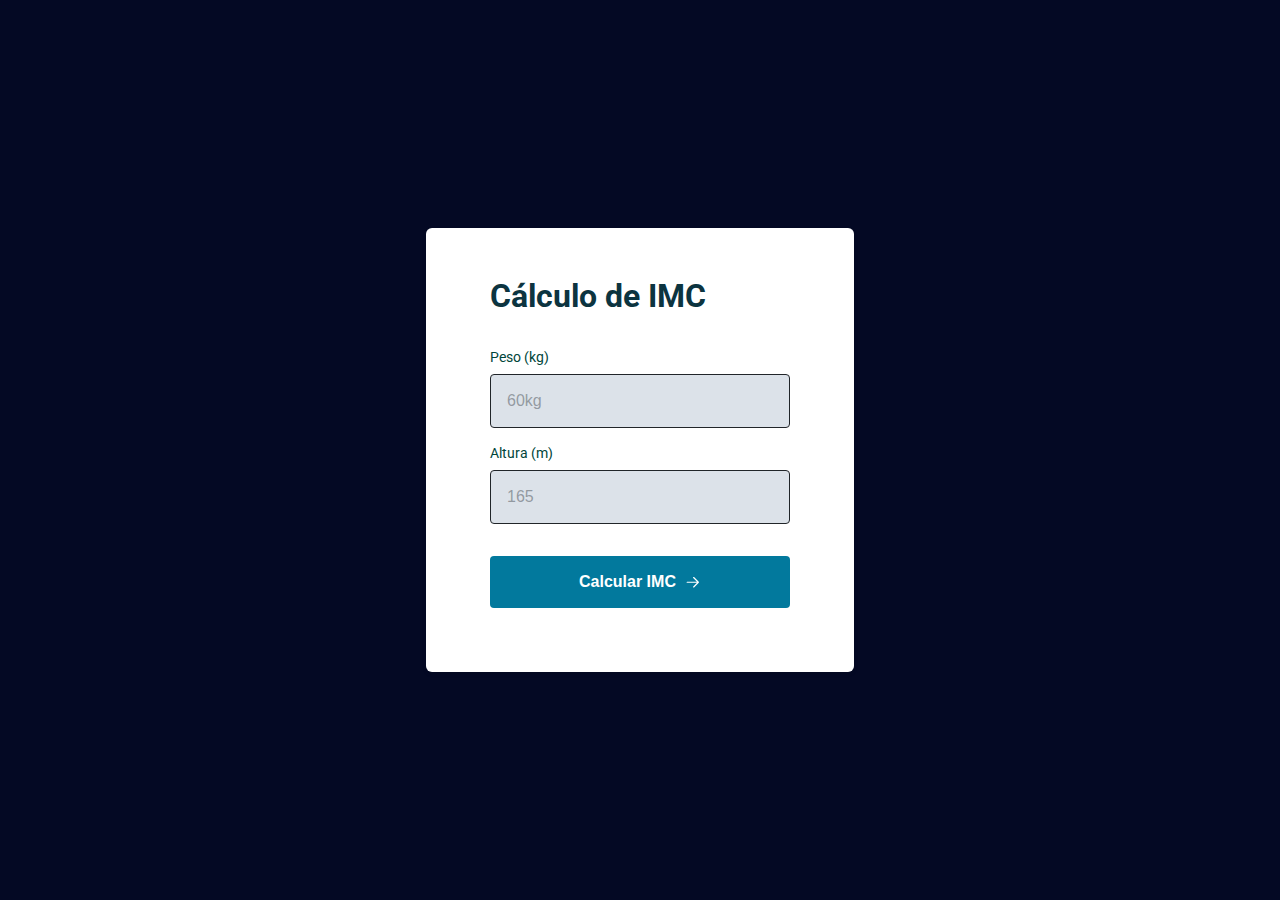
==== week5-exercise-3/index.html @ 5d68022b "Finalizando a estilização CSS do projeto 3 da semana 5" ====
<!DOCTYPE html>
<html lang="en">
<head>
    <meta charset="UTF-8">
    <link rel="preconnect" href="https://fonts.gstatic.com" crossorigin>
    <link href="https://fonts.googleapis.com/css2?family=Roboto:wght@400;700&display=swap" rel="stylesheet">
    
    <meta name="viewport" content="width=device-width, initial-scale=1.0">
    <title>Document</title>
    <link rel="stylesheet" href="style.css">
    <link rel="preconnect" href="https://fonts.googleapis.com">

    <script src="./script.js" defer></script>
</head>
<body>
    <div class="container">       
        <main class="card">
            <form action="">
                <h1 class="title">Cálculo de IMC</h1>
                <div class="input-wrapper">
                    <label for="weight">Peso (kg)</label>
                    <input type="text" id="weight" placeholder="60kg">
                </div>

                <div class="input-wrapper">
                    <label for="height">Altura (m)</label>
                    <input type="text" id="height" placeholder="165">
                </div>

                <button type="submit">Calcular IMC
                   <img src="./assets/arrow.svg" alt="seta apontando para a direita"> 
                </button>
            </form>
        </main>        
    </div>




</body>
</html>
---- week5-exercise-3/style.css ----
*{
    margin: 0;
    padding: 0;
    box-sizing: border-box;
}

:root {
    font-size: 62.5%;

    /* cores */
    --tt-heading: #0C3440;
    
    --tt-label: #00453A;
    --tt-input: #212529;
    --ot-input: #02799D;
    --bd-input: rgba(73, 80, 87, 0.3);
    --tt-placeholder: rgba(73, 80, 87, 0.5);
    --bg-input: #dce2e9;
    
    --tt-button: white;
    --bg-button: #02799D;
    --bg-button-hover: #04566e;

    --bg-error: #F03E3E;
    --tt-error: white;
    
}

body {
    font-family: "Roboto", sans-serif;
    background-color: #040924;
}

body, input, button {
    font-size: 1.6rem;
    line-height: 2rem;
}

.container {
    height: 100vh;
    display: grid;
    place-content: center;
}

.card {
    padding: 4.8rem 6.4rem 6.4rem;
    background: white;
    max-width: 42.8rem;
    margin-inline: auto;

    box-shadow: 0px 2px 4px rgba(0,0,0,0.1);
    border-radius: 0.6rem;
}

.title {
    font-size: 3.2rem;
    line-height: 4rem;
    color: var(--tt-heading);
}

form {
    width: 30rem;
}

form h1 {
    margin-bottom: 3.2rem;
}

form label {
    font-size: 1.4rem;
    line-height: 1.8rem;
    color: var(--tt-label);
    margin-bottom: .8rem;
    display: block;
}

form input {
    width: 100%;
    border: 1px solid var(--tt-input);
    background: var(--bg-input);
    padding: 1.6rem;
    border-radius: 4px;
}

form input:focus {
    outline: 2px solid var(--ot-input);
}

form input::placeholder {
    color: var(--tt-placeholder);
}

.input-wrapper + .input-wrapper{
    margin-top: 1.6rem;
}

button {
    margin-top: 3.2rem;
    padding: 1.6rem;
    width: 100%;

    border: none;
    border-radius: .4rem;
    background-color: var(--bg-button);
    color: var(--tt-button);

    display: flex;
    align-items: center;
    justify-content: center;
    gap: .8rem;
    
    font-weight: bold;
    cursor: pointer;
    transition: background 0.3s;
}

button:hover {
    background: var(--bg-button-hover);
}
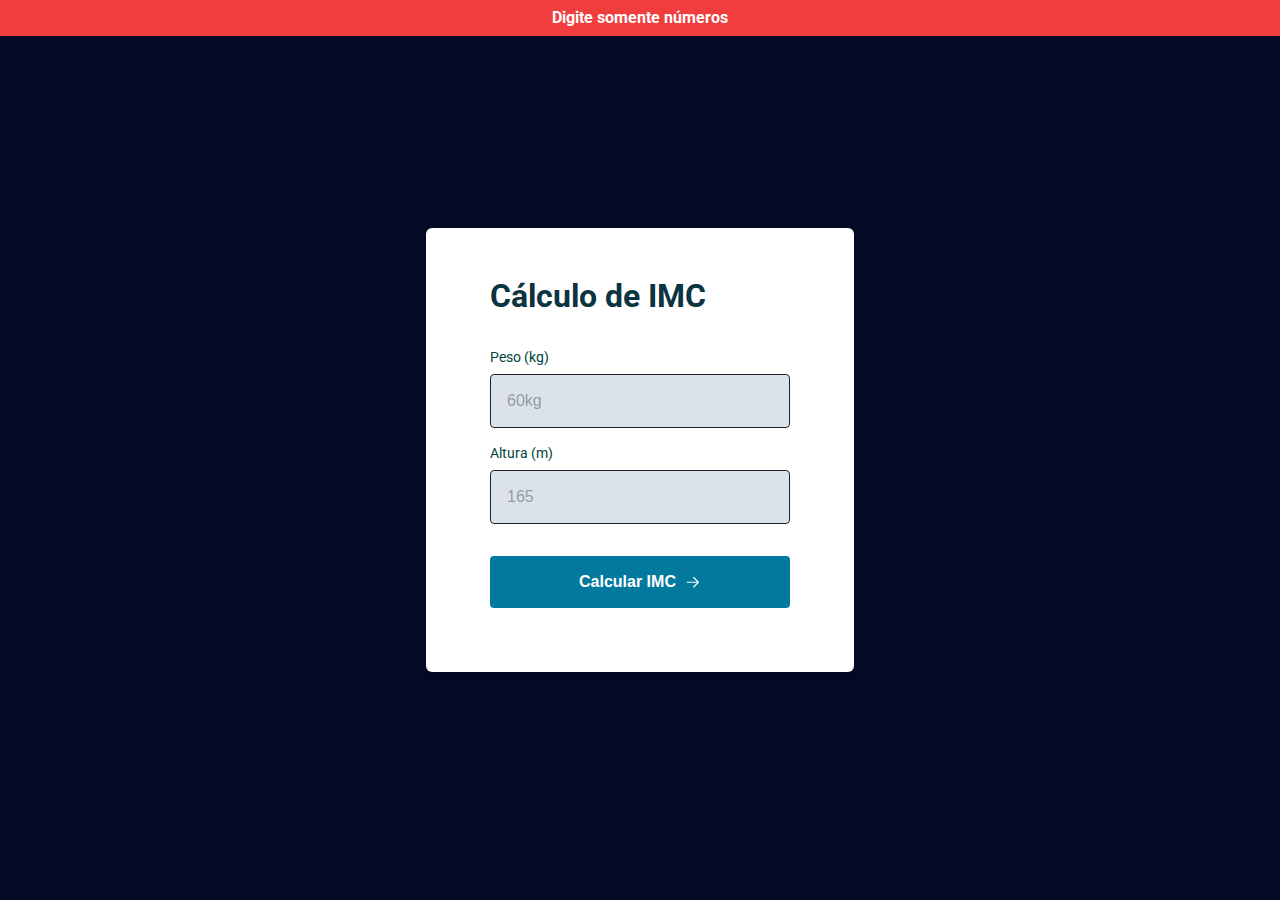
==== commit 32001bad: "Iniciando o js do exercício 3 da semana 5" ====
--- a/week5-exercise-3/index.html
+++ b/week5-exercise-3/index.html
@@ -13,6 +13,12 @@
     <script src="./script.js" defer></script>
 </head>
 <body>
+    
+    <div class="alert-error open">
+        Digite somente números
+    </div>
+
+
     <div class="container">       
         <main class="card">
             <form action="">
@@ -34,7 +40,17 @@
         </main>        
     </div>
 
+    <div class="modal-wrapper">
+        <div class="modal card">
+            <h2 class="title">
+                Seu IMC é de 28
 
+                <button class="close">
+                    <img src="./assets/close.svg" alt="botão de fechar">
+                </button>
+            </h2>
+        </div>
+    </div>
 
 
 </body>
--- a/week5-exercise-3/style.css
+++ b/week5-exercise-3/style.css
@@ -94,7 +94,7 @@
     margin-top: 1.6rem;
 }
 
-button {
+form button {
     margin-top: 3.2rem;
     padding: 1.6rem;
     width: 100%;
@@ -114,6 +114,69 @@
     transition: background 0.3s;
 }
 
-button:hover {
+form button:hover {
     background: var(--bg-button-hover);
+}
+
+/* modal */
+.modal-wrapper.open {
+    opacity: 1;
+    visibility: visible;
+}
+
+.modal-wrapper {
+    position: absolute;
+    inset: 0;
+    background: rgba(0,0,0,0.7);
+
+    display: grid;
+    place-content: center;
+
+    opacity: 0;
+    visibility: hidden;
+}
+
+.modal{
+    position: relative;
+}
+
+.modal button {
+    background: none;
+    border: none;
+    
+    position: absolute;
+    top: 1.6rem;
+    right: 1.6rem;
+
+    cursor: pointer;
+
+    transition: transform .3s;
+}
+
+.modal button:hover {
+    transform: scale(1.3);
+}
+
+/* alert error */
+.alert-error.open {
+    visibility: visible;
+    opacity: 1;
+    transform: translateY(0);
+}
+
+.alert-error{
+    position: absolute;
+    background-color: var(--bg-error);
+    top: 0;
+    left: 0;
+    right: 0;
+    text-align: center;
+    color: var(--tt-error);
+    padding: .8rem 0;
+    font-weight: bold;
+
+    visibility: hidden;
+    opacity: 0;
+    transform: translateY(-30px);
+    transition: transform .5s;
 }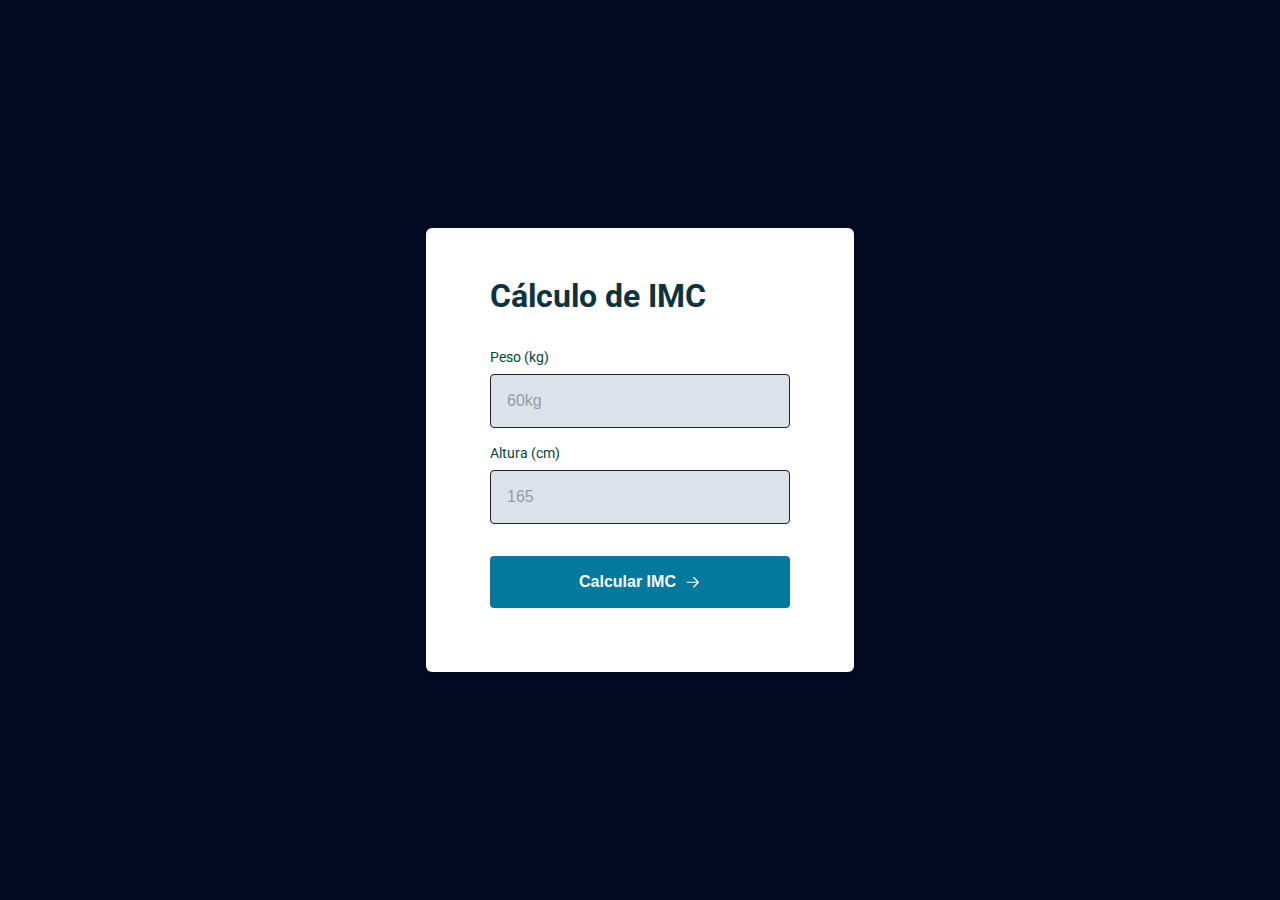
==== commit 629d58cf: "exercício 3 da semana 5 finalizado" ====
--- a/week5-exercise-3/index.html
+++ b/week5-exercise-3/index.html
@@ -6,15 +6,15 @@
     <link href="https://fonts.googleapis.com/css2?family=Roboto:wght@400;700&display=swap" rel="stylesheet">
     
     <meta name="viewport" content="width=device-width, initial-scale=1.0">
-    <title>Document</title>
+    <title>Calculadora de IMC</title>
     <link rel="stylesheet" href="style.css">
     <link rel="preconnect" href="https://fonts.googleapis.com">
 
-    <script src="./script.js" defer></script>
+    <script src="./js/script.js" type="module" defer></script>
 </head>
 <body>
     
-    <div class="alert-error open">
+    <div class="alert-error">
         Digite somente números
     </div>
 
@@ -29,7 +29,7 @@
                 </div>
 
                 <div class="input-wrapper">
-                    <label for="height">Altura (m)</label>
+                    <label for="height">Altura (cm)</label>
                     <input type="text" id="height" placeholder="165">
                 </div>
 
@@ -43,8 +43,8 @@
     <div class="modal-wrapper">
         <div class="modal card">
             <h2 class="title">
-                Seu IMC é de 28
-
+                <span>Seu IMC é de 28</span>
+                
                 <button class="close">
                     <img src="./assets/close.svg" alt="botão de fechar">
                 </button>
